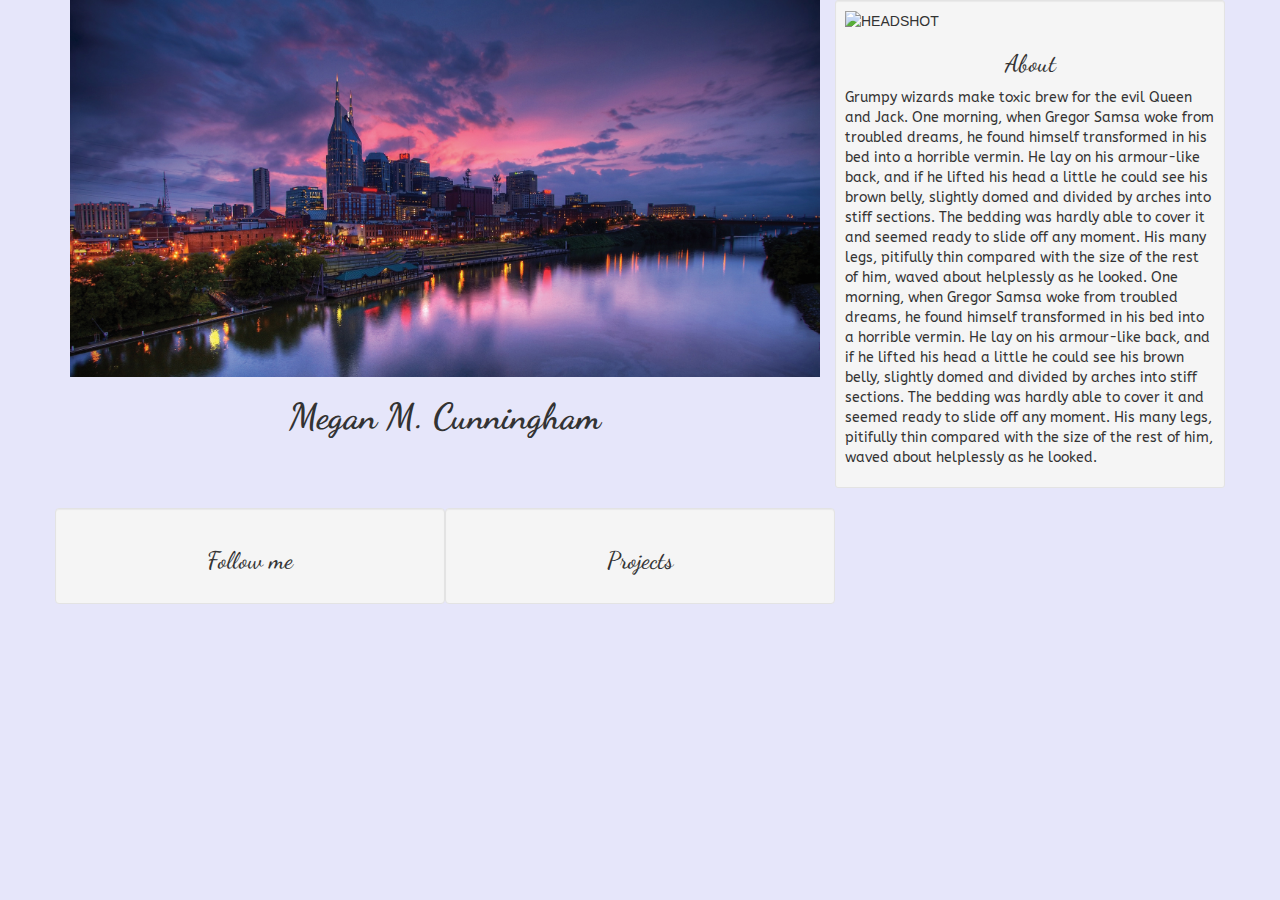
==== index.html @ acb27dc8 "removed angular made basic template" ====
<!DOCTYPE html>
<html lang="en-US" ng-app="portfolio">
  <head>
   <meta charset="utf-8">
   <meta http-equiv="X-UA-Compatible" content="IE=edge">
   <meta name="viewport" content="width=device-width, initial-scale=1">
   <title> Megan C. </title>
   <link rel="stylesheet" href="https://maxcdn.bootstrapcdn.com/bootstrap/3.3.5/css/bootstrap.min.css">
   <link rel="stylesheet" href="www/css/main.css">
   <link href='http://fonts.googleapis.com/css?family=ABeeZee' rel='stylesheet' type='text/css'>
   <link href='http://fonts.googleapis.com/css?family=Cardo' rel='stylesheet' type='text/css'>
   <link href='http://fonts.googleapis.com/css?family=Cardo|Dancing+Script' rel='stylesheet' type='text/css'>
  </head>

<body>

<div class="container">
  <div class="row">
    <div class="col-md-8">
    <img class="img-responsive" src="www/img/nashville-skyline-night.jpg">
    <h1> Megan M. Cunningham </h1>
    </div>
        <div class="col-xs-4 well well-sm">
          <img class-"img-thumbnail" src="www/img/portfolio-pic.jpg" alt="HEADSHOT">
          <h3> About </h3>
          <p> Grumpy wizards make toxic brew for the evil Queen and Jack. One morning, when Gregor Samsa woke from troubled dreams, he found himself transformed in his bed into a horrible vermin. He lay on his armour-like back, and if he lifted his head a little he could see his brown belly, slightly domed and divided by arches into stiff sections. The bedding was hardly able to cover it and seemed ready to slide off any moment. His many legs, pitifully thin compared with the size of the rest of him, waved about helplessly as he looked. One morning, when Gregor Samsa woke from troubled dreams, he found himself transformed in his bed into a horrible vermin. He lay on his armour-like back, and if he lifted his head a little he could see his brown belly, slightly domed and divided by arches into stiff sections. The bedding was hardly able to cover it and seemed ready to slide off any moment. His many legs, pitifully thin compared with the size of the rest of him, waved about helplessly as he looked. </p>
    </div>
  </div>
</div>

<div class="container">
  <div class="row">
    <div class="col-xs-4 well">
    <h3> Follow me </h3>
    <script src="//platform.linkedin.com/in.js" type="text/javascript"></script>
    <script type="IN/MemberProfile" data-id="https://www.linkedin.com/pub/megan-cunningham/60/83/726" data-format="hover" data-related="false"></script>
    </div>
    <div class="col-md-4 well">
    <h3> Projects </h3>
    </div>
  </div>
</div>

  <div ng-view></div>

  <script src="bower_components/jquery/dist/jquery.min.js"></script>
  <script src="bower_components/bootstrap/dist/js/bootstrap.min.js"></script>
  <script type="www/js/main.js"></script>
  <script type="www/js/config.js"></script>
  <script type="www/js/controllers.js"></script>
</body>
</html>
---- www/css/main.css ----
body {
	background-color: lavender;
}

h1 {
	text-align: center;
	font-family: 'Dancing Script', cursive;
	font-weight: bolder;
}

h3 {
	text-align: center;
	font-family: 'Dancing Script', cursive;
	/*font-style: italic;*/
}

h6 {
	text-align: center;
	font-family: 'Dancing Script', cursive;
	font-weight: bolder;
}

p {
	font-family: 'ABeeZee', sans-serif;
}

img {
	border-style: double;
}
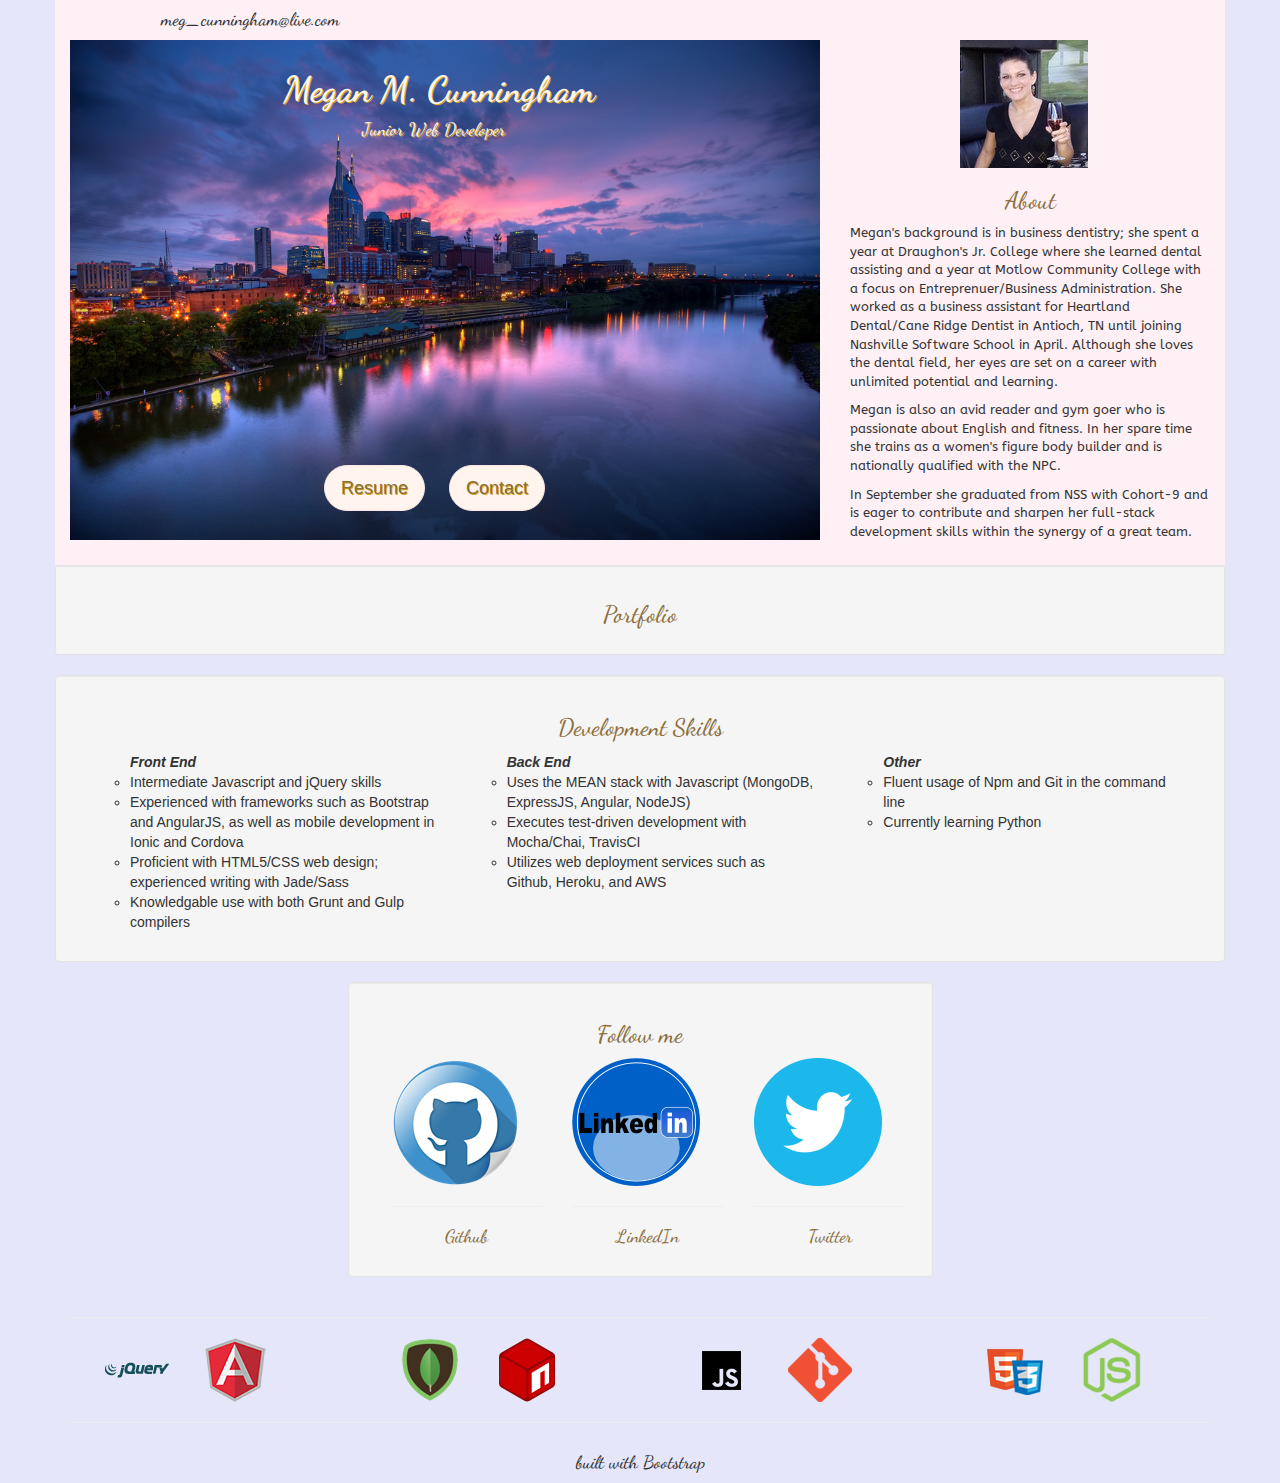
==== commit 88182ee8: "webpage almost finished needs tweaking" ====
--- a/index.html
+++ b/index.html
@@ -13,35 +13,219 @@
   </head>
 
 <body>
+<div class="container top-of-page">
+  <div class="row">
+    <div class="col-xs-4 col-md-4">
+      <h4>meg_cunningham@live.com</h4>
+    </div>
+  </div>
+
+  <div class="row">
+    <div class="col-xs-8 col-md-8 intro">
+    <img class="img-responsive skyline" src="www/img/skyline.jpg">
+      <h1 class="name-title"> Megan M. Cunningham </h1>
+      <h4 class="sub-title">Junior Web Developer </h4>
+
+      <div class="my-modals">
+          <!-- Button trigger modal -->
+        <button type="button" class="text-warning btn btn-lg" data-toggle="modal" data-target="#myModal">
+          Resume
+        </button>
+        <!-- Modal -->
+        <div class="modal fade" id="myModal" tabindex="-1" role="dialog" aria-labelledby="myModalLabel">
+          <div class="modal-dialog" role="document">
+            <div class="modal-content">
+              <div class="modal-header">
+                <h4 class="modal-title" id="myModalLabel">Modal title</h4>
+              </div>
+              <div class="modal-body">
+                ...
+              </div>
+              <div class="modal-footer">
+                <button type="button" class="btn btn-default" data-dismiss="modal">Close</button>
+              </div>
+            </div>
+          </div>
+        </div>
+                  <!-- Button trigger modal -->
+        <button type="button" class=" text-warning btn btn-lg" data-toggle="modal" data-target="#contact">
+          Contact
+        </button>
+        <!-- Modal -->
+        <div class="modal fade" id="contact" tabindex="-1" role="dialog" aria-labelledby="myContactLabel">
+          <div class="modal-dialog" role="document">
+            <div class="modal-content">
+              <div class="modal-header">
+                <button type="button" class="close" data-dismiss="modal" aria-label="Close"><span aria-hidden="true">&times;</span></button>
+                <h4 class="modal-title" id="myContactLabel">Contact Info</h4>
+              </div>
+              <div class="modal-body">
+               <p> Megan Cunningham</p>
+               <p>meg_cunningham@live.com</p>
+               <p>(931)607-8543</p>
+              </div>
+              <div class="modal-footer">
+                <button type="button" class="btn btn-default" data-dismiss="modal">Close</button>
+              </div>
+            </div>
+          </div>
+        </div>
+
+      </div>
+    </div>
+
+
+        <div class="col-xs-4 col-md-4">
+          <div class="headshot">
+          <img class-"img-rounded img-responsive headshot" src="www/img/caneridge.jpg" alt="HEADSHOT">
+          </div>
+          <div class="headshot-body">
+          <h3 class="text-warning"> About </h3>
+          <p>Megan's background is in business dentistry; she spent a year at Draughon's Jr. College where she learned dental assisting and a year at Motlow Community College with a focus on Entreprenuer/Business Administration. She worked as a business assistant for Heartland Dental/Cane Ridge Dentist in Antioch, TN until joining Nashville Software School in April. Although she loves the dental field, her eyes are set on a career with unlimited potential and learning. </p> 
+          <p>Megan is also an avid reader and gym goer who is passionate about English and fitness. In her spare time she trains as a women's figure body builder and is nationally qualified with the NPC.</p> 
+          <p>In September she graduated from NSS with Cohort-9 and is eager to contribute and sharpen her full-stack development skills within the synergy of a great team. </p>
+          </div>
+        </div>
+
+  </div>
+</div>
 
 <div class="container">
-  <div class="row">
-    <div class="col-md-8">
-    <img class="img-responsive" src="www/img/nashville-skyline-night.jpg">
-    <h1> Megan M. Cunningham </h1>
-    </div>
-        <div class="col-xs-4 well well-sm">
-          <img class-"img-thumbnail" src="www/img/portfolio-pic.jpg" alt="HEADSHOT">
-          <h3> About </h3>
-          <p> Grumpy wizards make toxic brew for the evil Queen and Jack. One morning, when Gregor Samsa woke from troubled dreams, he found himself transformed in his bed into a horrible vermin. He lay on his armour-like back, and if he lifted his head a little he could see his brown belly, slightly domed and divided by arches into stiff sections. The bedding was hardly able to cover it and seemed ready to slide off any moment. His many legs, pitifully thin compared with the size of the rest of him, waved about helplessly as he looked. One morning, when Gregor Samsa woke from troubled dreams, he found himself transformed in his bed into a horrible vermin. He lay on his armour-like back, and if he lifted his head a little he could see his brown belly, slightly domed and divided by arches into stiff sections. The bedding was hardly able to cover it and seemed ready to slide off any moment. His many legs, pitifully thin compared with the size of the rest of him, waved about helplessly as he looked. </p>
-    </div>
+
+  <div class="row">
+    <div class="col-md-12 well well-sm portfolio">
+      <a class="btn dropdown text-warning" role="button" data-toggle="collapse" href="#collapseExample" aria-expanded="false" aria-controls="collapseExample">
+       <h3>Portfolio</h3>
+      </a>
+      
+     
+      <div class="collapse" id="collapseExample">
+        <div class="well">
+         
+         <div id="carousel-example-generic" class="carousel slide" data-ride="carousel">
+          <!-- Indicators -->
+          <ol class="carousel-indicators">
+            <li data-target="#carousel-example-generic" data-slide-to="0" class="active"></li>
+            <li data-target="#carousel-example-generic" data-slide-to="1"></li>
+            <li data-target="#carousel-example-generic" data-slide-to="2"></li>
+          </ol>
+
+          <!-- Wrapper for slides -->
+          <div class="carousel-inner" role="listbox">
+            <div class="item active">
+              <img src="www/img/projects/webcapstone.png" alt="...">
+              <div class="carousel-caption">
+                <h1> A project goes here </h1>
+              </div>
+            </div>
+            <div class="item">
+              <img src="www/img/projects/ionictimer.png" alt="...">
+              <div class="carousel-caption">
+                Another one goes here
+              </div>
+            </div>
+            ...
+          </div>
+
+            <!-- Controls -->
+            <a class="left carousel-control" href="#carousel-example-generic" role="button" data-slide="prev">
+              <span class="glyphicon glyphicon-chevron-left" aria-hidden="true"></span>
+              <span class="sr-only">Previous</span>
+            </a>
+            <a class="right carousel-control" href="#carousel-example-generic" role="button" data-slide="next">
+              <span class="glyphicon glyphicon-chevron-right" aria-hidden="true"></span>
+              <span class="sr-only">Next</span>
+            </a>
+          </div>
+        </div>
+      </div>
+    </div>
+  </div>
+
+    <div class="row">
+     <div class="col-xs-12 col-md-12 well">
+      <h3 class="text-warning"> Development Skills </h3>
+       <div class="col-xs-4 col-md-4 front-end">
+          <ul> <strong><em>Front End</em> </strong>
+            <li>Intermediate Javascript and jQuery skills</li>
+            <li>Experienced with frameworks such as Bootstrap and AngularJS, as well as mobile development in Ionic and Cordova</li>
+            <li>Proficient with HTML5/CSS web design; experienced writing with Jade/Sass</li>
+            <li>Knowledgable use with both Grunt and Gulp compilers</li>
+          </ul>
+        </div>
+        <div class="col-xs-4 col-md-4 back-end">
+          <ul> <strong><em> Back End </em></strong>
+            <li>Uses the MEAN stack with Javascript (MongoDB, ExpressJS, Angular, NodeJS)</li>
+            <li>Executes test-driven development with Mocha/Chai, TravisCI</li>
+            <li>Utilizes web deployment services such as Github, Heroku, and AWS</li>
+          </ul>
+        </div>
+        <div class="col-xs-4 col-md-4">
+          <ul class="other"> <strong><em>Other</em></strong>
+           <li>Fluent usage of Npm and Git in the command line</li>
+           <li>Currently learning Python</li>
+          </ul>
+        </div>
+      </div>
+    </div>
+ 
+  <div class="row">
+    <div class="col-xs-3 col-med-3">
+    </div>
+    <div class="col-xs-6 col-med-6 well">
+    <h3 class="text-warning"> Follow me </h3>
+    <div class="col-xs-4 follow">
+    <img class="img-responsive" src="www/img/logos/github.png">
+    <hr>
+    <h4><a class="text-warning" href="https://github.com/megcunningham">Github</a></h4>
+    </div>
+    <div class="col-xs-4 follow">
+    <img class="img-responsive" src="www/img/logos/linked.png">
+    <hr>
+    <h4><a class="text-warning" href="https://www.linkedin.com/pub/megan-cunningham/60/83/726">LinkedIn</a></h4>
+    </div>
+    <div class="col-xs-4 follow">
+    <img class="img-responsive" src="www/img/logos/twitter.png">
+    <hr>
+    <h4><a class="text-warning" href="https://twitter.com/JustCallMe_Megs">Twitter</a></h4>
+    </div>
+    </div>
+    <div class="col-xs-3 col-med-3">
+    </div>
+  </div>
+  <hr>
+    <div class="row">
+      <div class="col-xs-1 col-md-1 icons">
+        <img class="img-responsive" src="www/img/icons/jquery-logo.png">
+      </div>
+      <div class="col-xs-2 col-md-2 icons">
+      <img class="img-responsive" src="www/img/icons/angular.ico">
+      </div>
+      <div class="col-xs-1 col-md-1 icons">
+      <img class="img-responsive" src="www/img/icons/mongo.png">
+      </div>
+      <div class="col-xs-2 col-md-2 icons">
+      <img class="img-responsive" src="www/img/icons/npm.png">
+      </div>
+      <div class="col-xs-1 col-md-1 icons">
+      <img class="img-responsive" src="www/img/icons/javascript.png">
+      </div>
+      <div class="col-xs-2 col-md-2 icons">
+      <img class="img-responsive" src="www/img/icons/git.png">
+      </div>
+      <div class="col-xs-1 col-md-1 icons">
+      <img class="img-responsive" src="www/img/icons/htmlcss.png">
+      </div>
+      <div class="col-xs-1 col-md-1 icons">
+      <img class="img-responsive" src="www/img/icons/nodejs.png">
+      </div>
+    </div>
+    <hr>
+  <div class="row">
+  <h4>built with Bootstrap</h4>
   </div>
 </div>
 
-<div class="container">
-  <div class="row">
-    <div class="col-xs-4 well">
-    <h3> Follow me </h3>
-    <script src="//platform.linkedin.com/in.js" type="text/javascript"></script>
-    <script type="IN/MemberProfile" data-id="https://www.linkedin.com/pub/megan-cunningham/60/83/726" data-format="hover" data-related="false"></script>
-    </div>
-    <div class="col-md-4 well">
-    <h3> Projects </h3>
-    </div>
-  </div>
-</div>
-
-  <div ng-view></div>
 
   <script src="bower_components/jquery/dist/jquery.min.js"></script>
   <script src="bower_components/bootstrap/dist/js/bootstrap.min.js"></script>
--- a/www/css/main.css
+++ b/www/css/main.css
@@ -1,29 +1,104 @@
+/* global css */
+
 body {
 	background-color: lavender;
 }
-
 h1 {
 	text-align: center;
 	font-family: 'Dancing Script', cursive;
 	font-weight: bolder;
 }
-
 h3 {
 	text-align: center;
 	font-family: 'Dancing Script', cursive;
-	/*font-style: italic;*/
+}
+h4 {
+	text-align: center;
+	font-family: 'Dancing Script', cursive;
+}
+p {
+	font-family: 'ABeeZee', sans-serif;
+	font-size: 13px;
+}
+img {
+	border-style: double;
+}
+ul li {
+	list-style: circle;
 }
 
-h6 {
+/* headshot and skyline css */
+.headshot {
+	position: relative;
+	left: 110px;
+}
+
+.name-title {
+	color: seashell;
+	text-shadow: 1px 1px goldenrod;
+	position: absolute;
+	z-index: 100;
+	top: 10px;
+	right: 240px;
+}
+.sub-title {
+	color: seashell;
+	text-shadow: 1px 1px goldenrod;
+	position: absolute;
+	top: 70px;
+	right:330px;
+}
+.my-modals {
+	color: white;
+	position: absolute;
+	z-index: 100;
+	top: 415px;
+	right: 280px;
+}
+.my-modals button {
+	border-radius: 25px;
+	margin: 10px;
+	text-shadow: 1px 1px goldenrod;
+	background-color: seashell;
+	border-color: mistyrose;
+}
+.top-of-page {
+	background-color: lavenderblush;
+}
+.intro {
+	margin-bottom: 25px;
+}
+
+/* content wells */
+.portfolio {
 	text-align: center;
 	font-family: 'Dancing Script', cursive;
-	font-weight: bolder;
+}
+.back-end {
+	text-align: ;
+}
+.follow {
+	left: 8px;
 }
 
-p {
-	font-family: 'ABeeZee', sans-serif;
+/* footer */
+.icons ul li {
+	list-style: none;
+	display: inline;
+}
+.icons {
+	left: 35px;
 }
 
-img {
-	border-style: double;
-}+
+
+
+
+
+
+
+
+
+
+
+
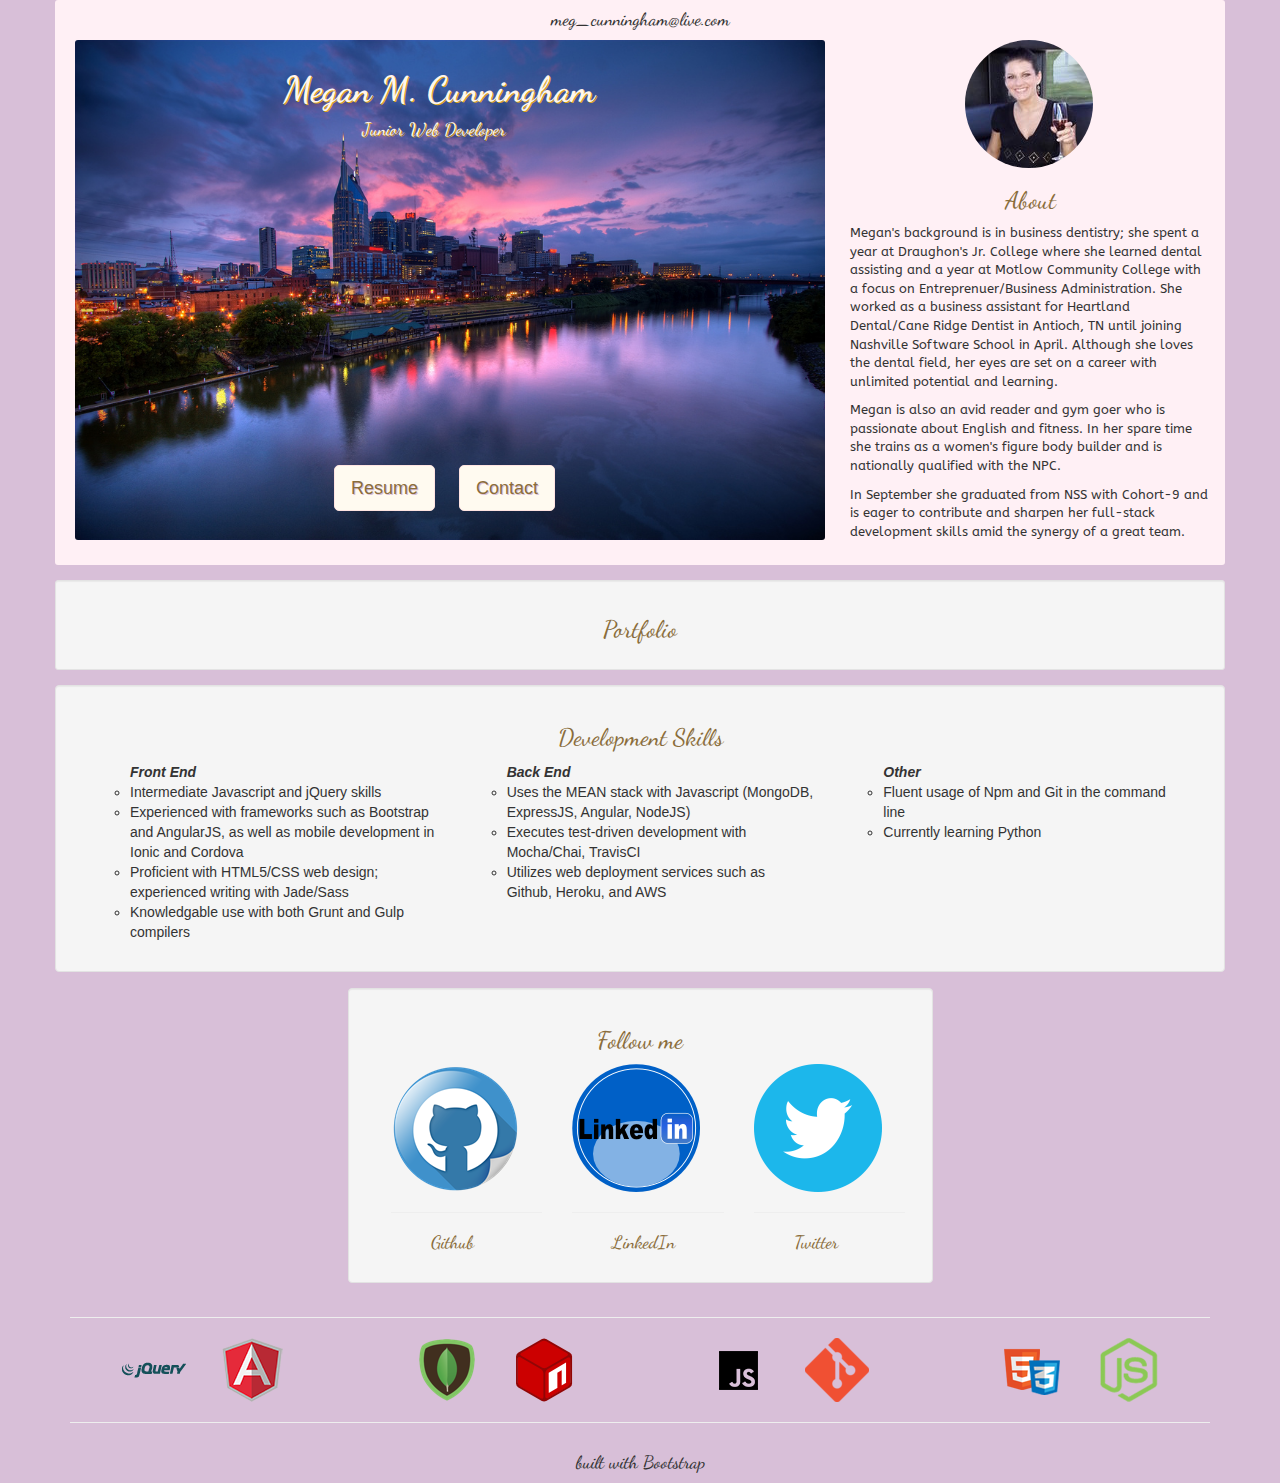
==== commit 4b48283a: "tweaked styling and content but modals still dont work" ====
--- a/index.html
+++ b/index.html
@@ -14,15 +14,15 @@
 
 <body>
 <div class="container top-of-page">
-  <div class="row">
-    <div class="col-xs-4 col-md-4">
-      <h4>meg_cunningham@live.com</h4>
+  <div class="row header">
+    <div>
+      <h4 class="header-footer">meg_cunningham@live.com</h4>
     </div>
   </div>
 
   <div class="row">
     <div class="col-xs-8 col-md-8 intro">
-    <img class="img-responsive skyline" src="www/img/skyline.jpg">
+      <img class="img-responsive skyline" src="www/img/skyline.jpg">
       <h1 class="name-title"> Megan M. Cunningham </h1>
       <h4 class="sub-title">Junior Web Developer </h4>
 
@@ -83,7 +83,7 @@
           <h3 class="text-warning"> About </h3>
           <p>Megan's background is in business dentistry; she spent a year at Draughon's Jr. College where she learned dental assisting and a year at Motlow Community College with a focus on Entreprenuer/Business Administration. She worked as a business assistant for Heartland Dental/Cane Ridge Dentist in Antioch, TN until joining Nashville Software School in April. Although she loves the dental field, her eyes are set on a career with unlimited potential and learning. </p> 
           <p>Megan is also an avid reader and gym goer who is passionate about English and fitness. In her spare time she trains as a women's figure body builder and is nationally qualified with the NPC.</p> 
-          <p>In September she graduated from NSS with Cohort-9 and is eager to contribute and sharpen her full-stack development skills within the synergy of a great team. </p>
+          <p>In September she graduated from NSS with Cohort-9 and is eager to contribute and sharpen her full-stack development skills amid the synergy of a great team. </p>
           </div>
         </div>
 
@@ -143,7 +143,7 @@
   </div>
 
     <div class="row">
-     <div class="col-xs-12 col-md-12 well">
+     <div class="col-xs-12 col-md-12 well dev-skills">
       <h3 class="text-warning"> Development Skills </h3>
        <div class="col-xs-4 col-md-4 front-end">
           <ul> <strong><em>Front End</em> </strong>
@@ -172,7 +172,7 @@
   <div class="row">
     <div class="col-xs-3 col-med-3">
     </div>
-    <div class="col-xs-6 col-med-6 well">
+    <div class="col-xs-6 col-med-6 well follow-me">
     <h3 class="text-warning"> Follow me </h3>
     <div class="col-xs-4 follow">
     <img class="img-responsive" src="www/img/logos/github.png">
@@ -222,15 +222,13 @@
     </div>
     <hr>
   <div class="row">
-  <h4>built with Bootstrap</h4>
+  <h4 class="header-footer">built with Bootstrap</h4>
   </div>
 </div>
+
 
 
   <script src="bower_components/jquery/dist/jquery.min.js"></script>
   <script src="bower_components/bootstrap/dist/js/bootstrap.min.js"></script>
-  <script type="www/js/main.js"></script>
-  <script type="www/js/config.js"></script>
-  <script type="www/js/controllers.js"></script>
 </body>
 </html>--- a/www/css/main.css
+++ b/www/css/main.css
@@ -1,7 +1,11 @@
 /* global css */
 
 body {
-	background-color: lavender;
+	background-color: thistle;
+}
+.background {
+	position: absolute;
+	z-index: 100;
 }
 h1 {
 	text-align: center;
@@ -13,7 +17,6 @@
 	font-family: 'Dancing Script', cursive;
 }
 h4 {
-	text-align: center;
 	font-family: 'Dancing Script', cursive;
 }
 p {
@@ -28,9 +31,17 @@
 }
 
 /* headshot and skyline css */
+.intro img {
+	position: relative;
+	border-radius: 3px;
+	left: 5px;
+}
 .headshot {
 	position: relative;
-	left: 110px;
+	left: 115px;
+}
+.headshot img {
+	border-radius: 65px;
 }
 
 .name-title {
@@ -53,17 +64,18 @@
 	position: absolute;
 	z-index: 100;
 	top: 415px;
-	right: 280px;
+	right: 270px;
 }
 .my-modals button {
-	border-radius: 25px;
+	border-radius: 5px;
 	margin: 10px;
-	text-shadow: 1px 1px goldenrod;
-	background-color: seashell;
+	text-shadow: 1px 1px thistle;
+	background-color: floralwhite;
 	border-color: mistyrose;
 }
 .top-of-page {
 	background-color: lavenderblush;
+	border-radius: 3px;
 }
 .intro {
 	margin-bottom: 25px;
@@ -71,14 +83,25 @@
 
 /* content wells */
 .portfolio {
+	top: 15px;
 	text-align: center;
 	font-family: 'Dancing Script', cursive;
+}
+.dev-skills {
+	top: 10px;
 }
 .back-end {
 	text-align: ;
 }
+.follow-me {
+	top:6px;
+}
 .follow {
 	left: 8px;
+}
+.follow h4{
+	position: relative;
+	left: 40px;
 }
 
 /* footer */
@@ -87,7 +110,10 @@
 	display: inline;
 }
 .icons {
-	left: 35px;
+	left: 52px;
+}
+.header-footer {
+	text-align: center;
 }
 
 
